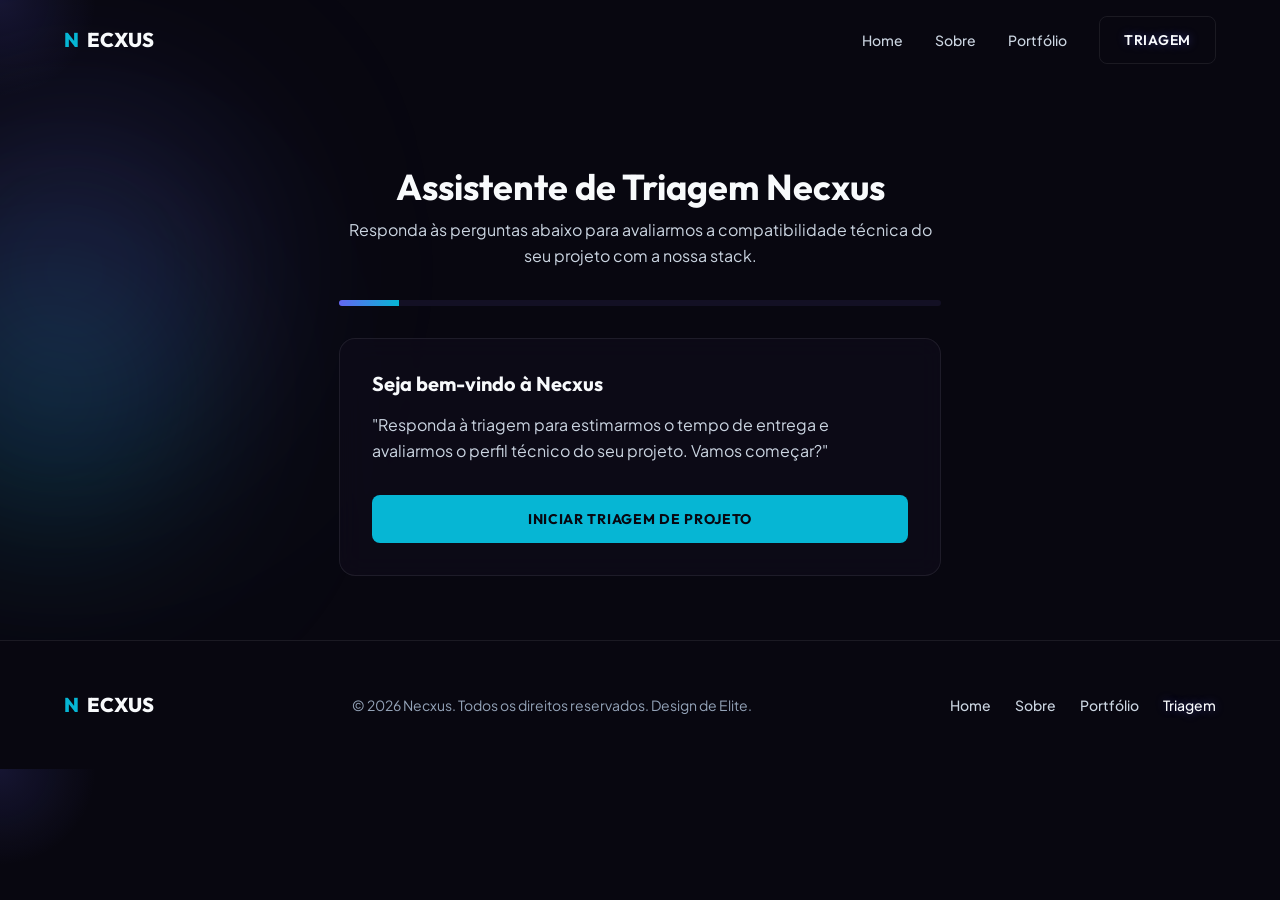
==== atendente.html @ 0e2c56d4 "feat: versao de producao homologada da Necxus" ====
<!DOCTYPE html>
<html lang="pt-BR" class="dark">
<head>
  <meta charset="UTF-8">
  <meta name="viewport" content="width=device-width, initial-scale=1.0">
  <title>Necxus | Triagem Inteligente para Novos Projetos Web</title>
  <meta name="description" content="Realize o diagnóstico do seu site e avalie a compatibilidade com a nossa stack de alta performance. Reserve seu lugar na nossa agenda de desenvolvimento.">
  <link rel="canonical" href="https://necxus.com.br/atendente.html">
  <meta property="og:title" content="Necxus | Triagem Inteligente para Novos Projetos Web">
  <meta property="og:description" content="Realize o diagnóstico do seu site e avalie a compatibilidade com a nossa stack de alta performance. Reserve seu lugar na nossa agenda de desenvolvimento.">
  <meta property="og:url" content="https://necxus.com.br/atendente.html">
  <meta property="og:type" content="website">
  <meta property="og:image" content="https://necxus.com.br/assets/og-image.jpg">
  <link rel="stylesheet" href="css/main.css"><link rel="stylesheet" href="css/layout.css"><link rel="stylesheet" href="css/components.css"><link rel="stylesheet" href="css/effects.css">
  <script type="application/ld+json">{"@context":"https://schema.org","@type":"BreadcrumbList","itemListElement":[{"@type":"ListItem","position":1,"name":"Home","item":"https://necxus.com.br"},{"@type":"ListItem","position":2,"name":"Triagem","item":"https://necxus.com.br/atendente.html"}]}</script>
</head>
<body class="cursor-glow">
  <header class="header">
    <div class="container header-container">
      <a href="index.html" class="logo"><span>N</span>ECXUS</a>
      <button class="menu-toggle" id="menuToggle" aria-label="Abrir Menu" aria-expanded="false"><span></span><span></span><span></span></button>
      <nav class="nav-menu" id="navMenu">
        <a href="index.html" class="nav-link">Home</a>
        <a href="sobre.html" class="nav-link">Sobre</a>
        <a href="portfolio.html" class="nav-link">Portfólio</a>
        <a href="atendente.html" class="btn btn-secondary nav-link">Triagem</a>
      </nav>
    </div>
  </header>
  <main class="fade-in-up" style="padding-top: 100px;">
    <div class="orb-container"><div class="orb orb-primary" style="top: 15%; right: -100px;"></div><div class="orb orb-cyan" style="bottom: 15%; left: -100px;"></div></div>
    <section class="section">
      <div class="container" style="max-width: 650px; text-align: center;">
        <h1 class="text-4xl" style="margin-bottom: var(--necxus-space-2);">Assistente de Triagem Necxus</h1>
        <p class="text-secondary" style="margin-bottom: var(--necxus-space-8);">Responda às perguntas abaixo para avaliarmos a compatibilidade técnica do seu projeto com a nossa stack.</p>
        <!-- Barra de progresso -->
        <div class="progress-container"><div class="progress-bar" id="progressBar" style="width: 10%;"></div></div>
        <!-- Container de Vidro Fosco -->
        <div class="glass-panel" style="padding: var(--necxus-space-8); text-align: left;" id="quizContainer">
          <!-- Casca Etapa 1 -->
          <div class="quiz-step" id="step1">
            <h2 class="text-xl font-heading" style="margin-bottom: var(--necxus-space-4); color: var(--necxus-color-text-primary);">Seja bem-vindo à Necxus</h2>
            <p class="text-secondary" style="margin-bottom: var(--necxus-space-8);">"Responda à triagem para estimarmos o tempo de entrega e avaliarmos o perfil técnico do seu projeto. Vamos começar?"</p>
            <button class="btn btn-cyan" style="width: 100%;" id="btnStart">Iniciar Triagem de Projeto</button>
          </div>
        </div>
      </div>
    </section>
  </main>
  <footer class="footer">
    <div class="container footer-container">
      <a href="index.html" class="logo"><span>N</span>ECXUS</a>
      <p class="text-sm text-muted">&copy; 2026 Necxus. Todos os direitos reservados. Design de Elite.</p>
      <div class="footer-links">
        <a href="index.html" class="nav-link text-sm">Home</a>
        <a href="sobre.html" class="nav-link text-sm">Sobre</a>
        <a href="portfolio.html" class="nav-link text-sm">Portfólio</a>
        <a href="atendente.html" class="nav-link text-sm">Triagem</a>
      </div>
    </div>
  </footer>
  <script src="js/main.js"></script><script src="js/effects.js"></script><script src="js/atendente.js"></script>
</body>
</html>
---- css/main.css ----
@import url('https://fonts.googleapis.com/css2?family=Outfit:wght@400;500;600;700;800&family=Plus+Jakarta+Sans:wght@400;500;600;700&display=swap');

:root {
  /* --- Cores Primitivas (Neutros & Accents) --- */
  --necxus-color-brand-indigo: #6366f1;
  --necxus-color-brand-cyan: #06b6d4;
  --necxus-color-brand-glow: rgba(99, 102, 241, 0.15);
  --necxus-color-gray-50: #f8fafc;
  --necxus-color-gray-100: #f1f5f9;
  --necxus-color-gray-300: #cbd5e1;
  --necxus-color-gray-400: #94a3b8;
  --necxus-color-gray-600: #475569;
  --necxus-color-gray-800: #1e1b29;
  --necxus-color-gray-900: #0f0c1b;
  --necxus-color-gray-950: #080710;
  /* --- Cores Semânticas (Dark Mode) --- */
  --necxus-color-bg-primary: var(--necxus-color-gray-950);
  --necxus-color-bg-secondary: var(--necxus-color-gray-800);
  --necxus-color-bg-tertiary: #131024;
  --necxus-color-bg-elevated: #1a172e;
  --necxus-color-text-primary: var(--necxus-color-gray-50);
  --necxus-color-text-secondary: var(--necxus-color-gray-300);
  --necxus-color-text-muted: var(--necxus-color-gray-400);
  --necxus-color-text-inverse: var(--necxus-color-gray-950);
  --necxus-color-accent: var(--necxus-color-brand-indigo);
  --necxus-color-accent-hover: #4f46e5;
  --necxus-color-accent-glow: var(--necxus-color-brand-glow);
  --necxus-color-accent-cyan: var(--necxus-color-brand-cyan);
  --necxus-color-border: rgba(255, 255, 255, 0.08);
  --necxus-color-border-hover: rgba(99, 102, 241, 0.4);
  /* --- Tipografia --- */
  --necxus-font-family-heading: 'Outfit', -apple-system, BlinkMacSystemFont, sans-serif;
  --necxus-font-family-body: 'Plus Jakarta Sans', -apple-system, BlinkMacSystemFont, sans-serif;
  --necxus-font-size-sm: 0.875rem;
  --necxus-font-size-base: 1rem;
  --necxus-font-size-lg: 1.125rem;
  --necxus-font-size-xl: 1.25rem;
  --necxus-font-size-3xl: 1.875rem;
  --necxus-font-size-4xl: 2.25rem;
  --necxus-font-size-6xl: 3.5rem;
  /* --- Espaçamento (Base-8px) --- */
  --necxus-space-1: 0.25rem;
  --necxus-space-2: 0.5rem;
  --necxus-space-3: 0.75rem;
  --necxus-space-4: 1rem;
  --necxus-space-5: 1.25rem;
  --necxus-space-6: 1.5rem;
  --necxus-space-8: 2rem;
  --necxus-space-10: 2.5rem;
  --necxus-space-12: 3rem;
  --necxus-space-16: 4rem;
  /* --- Arredondamento (Radii) --- */
  --necxus-radius-sm: 4px;
  --necxus-radius-md: 6px;
  --necxus-radius-lg: 8px;
  --necxus-radius-xl: 12px;
  --necxus-radius-2xl: 16px;
  --necxus-radius-full: 9999px;
  /* --- Transições --- */
  --necxus-transition-fast: 0.15s ease;
  --necxus-transition-normal: 0.3s cubic-bezier(0.4, 0, 0.2, 1);
  --necxus-transition-slow: 0.5s cubic-bezier(0.4, 0, 0.2, 1);
}

.dark {
  --necxus-color-bg-primary: var(--necxus-color-gray-950);
  --necxus-color-bg-secondary: var(--necxus-color-gray-800);
  --necxus-color-bg-tertiary: #131024;
  --necxus-color-bg-elevated: #1a172e;
}

/* ═══ RESET GLOBAL MODERNO ═══ */
*, *::before, *::after {
  box-sizing: border-box;
  margin: 0;
  padding: 0;
}
html {
  font-size: 16px;
  scroll-behavior: smooth;
  -webkit-text-size-adjust: 100%;
}
body {
  background-color: var(--necxus-color-bg-primary);
  color: var(--necxus-color-text-secondary);
  font-family: var(--necxus-font-family-body);
  font-size: var(--necxus-font-size-base);
  line-height: 1.6;
  -webkit-font-smoothing: antialiased;
  overflow-x: hidden;
}
h1, h2, h3, h4, h5, h6 {
  color: var(--necxus-color-text-primary);
  font-family: var(--necxus-font-family-heading);
  font-weight: 700;
  line-height: 1.25;
}
a {
  color: inherit;
  text-decoration: none;
  transition: var(--necxus-transition-fast);
}
button, input, select, textarea {
  font: inherit;
  color: inherit;
  background: transparent;
  border: none;
}
button { cursor: pointer; }
img, picture, video, canvas, svg {
  display: block;
  max-width: 100%;
  height: auto;
}

/* ═══ CLASSES UTILITÁRIAS & EFEITOS ═══ */
.font-heading { font-family: var(--necxus-font-family-heading); }
.font-body { font-family: var(--necxus-font-family-body); }
.text-sm { font-size: var(--necxus-font-size-sm); }
.text-base { font-size: var(--necxus-font-size-base); }
.text-lg { font-size: var(--necxus-font-size-lg); }
.text-xl { font-size: var(--necxus-font-size-xl); }
.text-3xl { font-size: var(--necxus-font-size-3xl); }
.text-4xl { font-size: var(--necxus-font-size-4xl); }
.text-6xl { font-size: var(--necxus-font-size-6xl); }
.text-primary { color: var(--necxus-color-text-primary); }
.text-secondary { color: var(--necxus-color-text-secondary); }
.text-muted { color: var(--necxus-color-text-muted); }

.cursor-glow {
  background-image: radial-gradient(circle 120px at var(--x, 0px) var(--y, 0px), var(--necxus-color-brand-glow), transparent 80%);
}
.glass-panel {
  background: rgba(15, 12, 27, 0.7);
  backdrop-filter: blur(12px);
  -webkit-backdrop-filter: blur(12px);
  border: 1px solid var(--necxus-color-border);
  border-radius: var(--necxus-radius-2xl);
  transition: border-color var(--necxus-transition-normal), box-shadow var(--necxus-transition-normal), transform var(--necxus-transition-normal);
}
.glass-panel:hover {
  border-color: var(--necxus-color-border-hover);
  box-shadow: 0 8px 30px rgba(99, 102, 241, 0.1);
}
---- css/layout.css ----
@import 'header.css';
@import 'footer.css';

/* Layout Geral */
.container {
  width: 100%;
  max-width: 1200px;
  margin: 0 auto;
  padding: 0 var(--necxus-space-6);
}

.section {
  padding: var(--necxus-space-16) 0;
  position: relative;
}

/* Grids & Flex */
.grid-2 {
  display: grid;
  grid-template-columns: 1fr;
  gap: var(--necxus-space-8);
  align-items: center;
}

.grid-3 {
  display: grid;
  grid-template-columns: 1fr;
  gap: var(--necxus-space-6);
}

@media (min-width: 768px) {
  .grid-2 {
    grid-template-columns: repeat(2, 1fr);
  }
  .grid-3 {
    grid-template-columns: repeat(3, 1fr);
  }
}

.manifesto-block {
  border-left: 3px solid var(--necxus-color-accent);
  padding-left: var(--necxus-space-6);
  margin-left: 0;
  margin-right: 0;
}

@media (max-width: 767px) {
  .manifesto-block {
    padding-left: var(--necxus-space-4);
  }
}
---- css/components.css ----
@import 'buttons.css';
@import 'cards.css';
@import 'forms.css';
---- css/effects.css ----
/* Background Orbs */
.orb-container {
  position: absolute;
  top: 0;
  left: 0;
  width: 100%;
  height: 100%;
  overflow: hidden;
  z-index: -1;
  pointer-events: none;
}

.orb {
  position: absolute;
  border-radius: var(--necxus-radius-full);
  filter: blur(80px);
  opacity: 0.15;
  mix-blend-mode: screen;
}

.orb-primary {
  width: 350px;
  height: 350px;
  background-color: var(--necxus-color-brand-indigo);
  top: 10%;
  left: -100px;
  animation: floatOrb 12s infinite alternate ease-in-out;
}

.orb-cyan {
  width: 300px;
  height: 300px;
  background-color: var(--necxus-color-brand-cyan);
  bottom: 20%;
  right: -50px;
  animation: floatOrb 15s infinite alternate-reverse ease-in-out;
}

@keyframes floatOrb {
  0% {
    transform: translateY(0) scale(1);
  }
  100% {
    transform: translateY(40px) scale(1.1);
  }
}

/* Glow Contours & Gradients */
.glow-border {
  position: relative;
  z-index: 1;
}

.glow-border::before {
  content: '';
  position: absolute;
  inset: -1px;
  border-radius: inherit;
  padding: 1px;
  background: linear-gradient(135deg, rgba(255, 255, 255, 0.1), rgba(99, 102, 241, 0.15), rgba(6, 182, 212, 0.15), rgba(255, 255, 255, 0.1));
  -webkit-mask: linear-gradient(#fff 0 0) content-box, linear-gradient(#fff 0 0);
  -webkit-mask-composite: xor;
  mask-composite: exclude;
  pointer-events: none;
  transition: opacity var(--necxus-transition-normal);
}

.glow-border:hover::before {
  background: linear-gradient(135deg, rgba(99, 102, 241, 0.5), rgba(6, 182, 212, 0.5));
}

/* 3D Tilt Transitions */
.tilt-card {
  transform-style: preserve-3d;
  transform: perspective(1000px) rotateX(0deg) rotateY(0deg) scale3d(1, 1, 1);
  transition: transform 0.1s ease-out, box-shadow var(--necxus-transition-normal), border-color var(--necxus-transition-normal);
}

/* Page Transitions / Micro-interactions */
.fade-in-up {
  animation: fadeInUp 0.8s cubic-bezier(0.16, 1, 0.3, 1) both;
}

@keyframes fadeInUp {
  from {
    opacity: 0;
    transform: translateY(20px);
  }
  to {
    opacity: 1;
    transform: translateY(0);
  }
}

/* Interactive Cursor Glow Element */
.interactive-glow {
  position: absolute;
  top: 0;
  left: 0;
  width: 100%;
  height: 100%;
  z-index: 0;
  pointer-events: none;
}
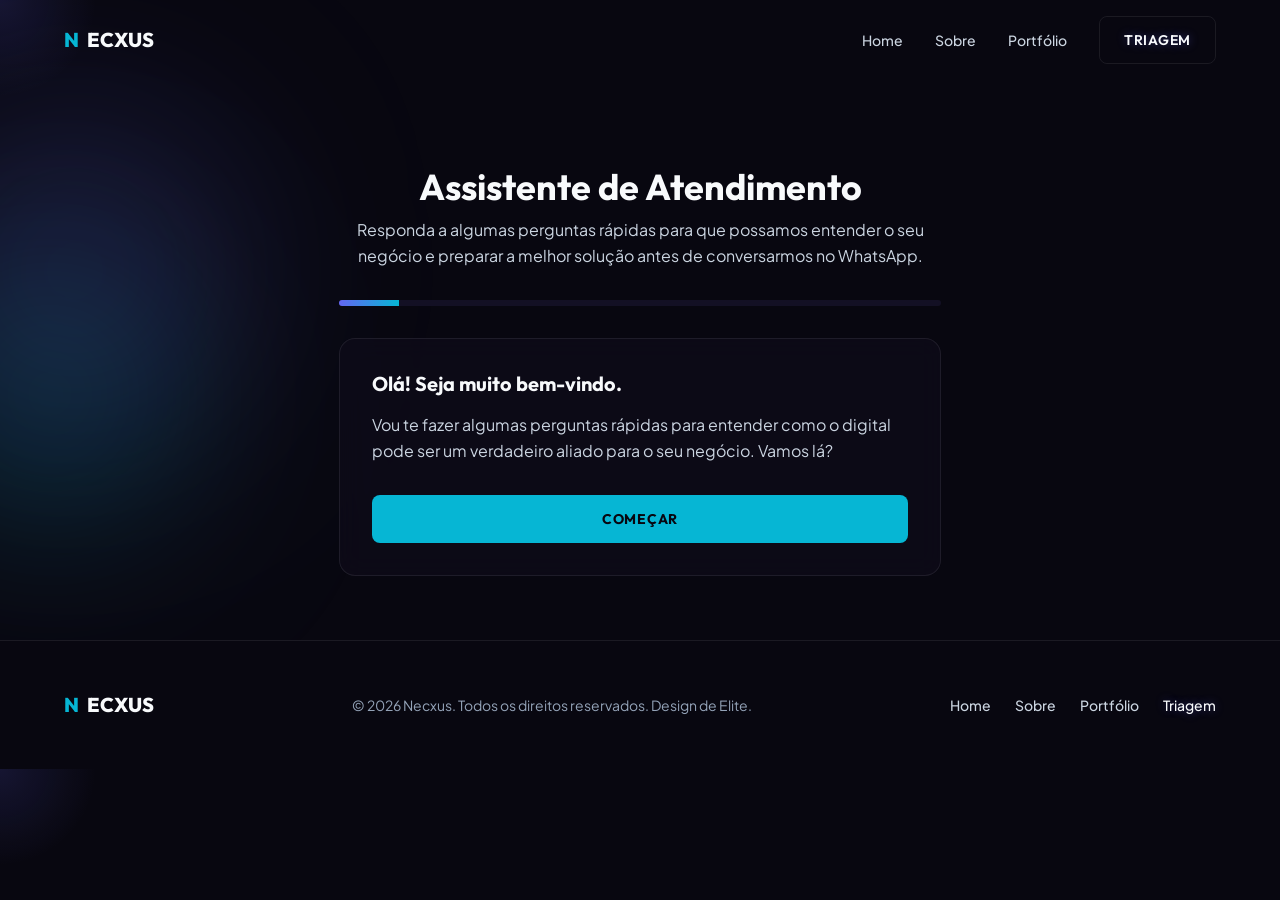
==== commit 2b2e5440: "atualização copy white" ====
--- a/atendente.html
+++ b/atendente.html
@@ -4,10 +4,10 @@
   <meta charset="UTF-8">
   <meta name="viewport" content="width=device-width, initial-scale=1.0">
   <title>Necxus | Triagem Inteligente para Novos Projetos Web</title>
-  <meta name="description" content="Realize o diagnóstico do seu site e avalie a compatibilidade com a nossa stack de alta performance. Reserve seu lugar na nossa agenda de desenvolvimento.">
+  <meta name="description" content="Converse com nosso assistente virtual e veja como podemos criar a melhor solução digital para o seu negócio antes mesmo de chegarmos ao WhatsApp.">
   <link rel="canonical" href="https://necxus.com.br/atendente.html">
-  <meta property="og:title" content="Necxus | Triagem Inteligente para Novos Projetos Web">
-  <meta property="og:description" content="Realize o diagnóstico do seu site e avalie a compatibilidade com a nossa stack de alta performance. Reserve seu lugar na nossa agenda de desenvolvimento.">
+  <meta property="og:title" content="Necxus | Assistente de Atendimento Virtual">
+  <meta property="og:description" content="Converse com nosso assistente virtual e veja como podemos criar a melhor solução digital para o seu negócio antes mesmo de chegarmos ao WhatsApp.">
   <meta property="og:url" content="https://necxus.com.br/atendente.html">
   <meta property="og:type" content="website">
   <meta property="og:image" content="https://necxus.com.br/assets/og-image.jpg">
@@ -31,17 +31,17 @@
     <div class="orb-container"><div class="orb orb-primary" style="top: 15%; right: -100px;"></div><div class="orb orb-cyan" style="bottom: 15%; left: -100px;"></div></div>
     <section class="section">
       <div class="container" style="max-width: 650px; text-align: center;">
-        <h1 class="text-4xl" style="margin-bottom: var(--necxus-space-2);">Assistente de Triagem Necxus</h1>
-        <p class="text-secondary" style="margin-bottom: var(--necxus-space-8);">Responda às perguntas abaixo para avaliarmos a compatibilidade técnica do seu projeto com a nossa stack.</p>
+        <h1 class="text-4xl" style="margin-bottom: var(--necxus-space-2);">Assistente de Atendimento</h1>
+        <p class="text-secondary" style="margin-bottom: var(--necxus-space-8);">Responda a algumas perguntas rápidas para que possamos entender o seu negócio e preparar a melhor solução antes de conversarmos no WhatsApp.</p>
         <!-- Barra de progresso -->
         <div class="progress-container"><div class="progress-bar" id="progressBar" style="width: 10%;"></div></div>
         <!-- Container de Vidro Fosco -->
         <div class="glass-panel" style="padding: var(--necxus-space-8); text-align: left;" id="quizContainer">
           <!-- Casca Etapa 1 -->
           <div class="quiz-step" id="step1">
-            <h2 class="text-xl font-heading" style="margin-bottom: var(--necxus-space-4); color: var(--necxus-color-text-primary);">Seja bem-vindo à Necxus</h2>
-            <p class="text-secondary" style="margin-bottom: var(--necxus-space-8);">"Responda à triagem para estimarmos o tempo de entrega e avaliarmos o perfil técnico do seu projeto. Vamos começar?"</p>
-            <button class="btn btn-cyan" style="width: 100%;" id="btnStart">Iniciar Triagem de Projeto</button>
+            <h2 class="text-xl font-heading" style="margin-bottom: var(--necxus-space-4); color: var(--necxus-color-text-primary);">Olá! Seja muito bem-vindo.</h2>
+            <p class="text-secondary" style="margin-bottom: var(--necxus-space-8);">Vou te fazer algumas perguntas rápidas para entender como o digital pode ser um verdadeiro aliado para o seu negócio. Vamos lá?</p>
+            <button class="btn btn-cyan" style="width: 100%;" id="btnStart">Começar</button>
           </div>
         </div>
       </div>
